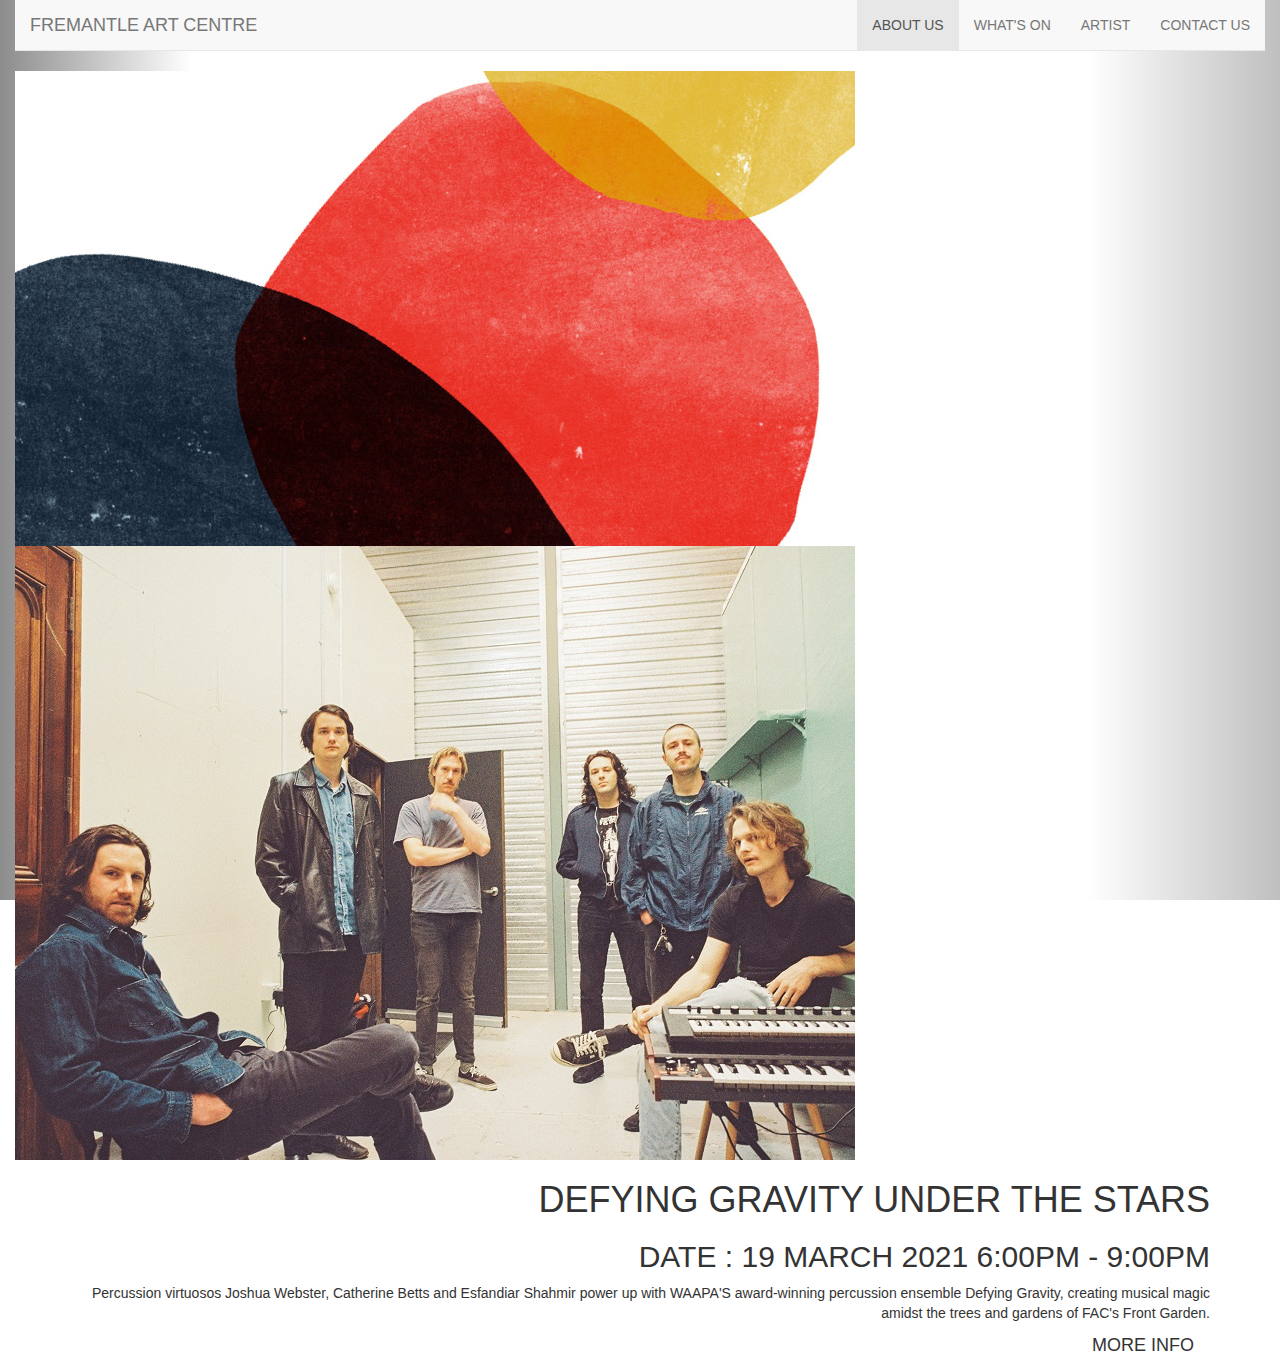
==== index.html @ d081585e "Create index.html" ====
<!DOCTYPE html>
<html lang="en">
<head>
  <title>Bootstrap Example</title>
  <meta charset="utf-8">
  <meta name="viewport" content="width=device-width, initial-scale=1">
  <link rel="stylesheet" href="https://maxcdn.bootstrapcdn.com/bootstrap/3.4.1/css/bootstrap.min.css">
  <script src="https://ajax.googleapis.com/ajax/libs/jquery/3.5.1/jquery.min.js"></script>
  <script src="https://maxcdn.bootstrapcdn.com/bootstrap/3.4.1/js/bootstrap.min.js"></script>
</head>
    
  <body>
      
      <header class="container-fluid ">
          
  <!-- navbar-->
<nav class="navbar navbar-default navbar-static-top">
    <div class="container-fluid">
      <div class="navbar-header">
        <button type="button" class="navbar-toggle collapsed" data-toggle="collapse" data-target="#navbar">
          <span class="sr-only">Toggle navigation</span>
          <span class="icon-bar"></span>
          <span class="icon-bar"></span>
          <span class="icon-bar"></span>
        </button>
              <a class="navbar-brand"> FREMANTLE ART CENTRE
      </a>
      </div>
      
      <div id="navbar" class="navbar-collapse collapse">
        <ul class="nav navbar-nav navbar-right">
          <li class="active"><a href="#">ABOUT US</a></li>
          <li><a href="#">WHAT'S ON</a></li>
           <li><a href="#"> ARTIST</a></li> 
          <li><a href="#">CONTACT US</a></li>
           
        </ul>
      </div>
      <!--/.nav-collapse -->
    </div>
    <!--/.container-fluid -->
  </nav>

  <!-- Carousel  -->
            <!-- Left and right controls -->
  <a class="left carousel-control" href="#myCarousel" data-slide="prev">
    <span class="glyphicon glyphicon-chevron"></span>
    <span class="sr-only">Previous</span>
  </a>
  <a class="right carousel-control" href="#myCarousel" data-slide="next">
    <span class="glyphicon glyphicon-chevron"></span>
    <span class="sr-only">Next</span>
  </a>
          
  <!-- Carousel  -->        
<div id="myCarousel" class="carousel slide" data-ride="carousel">
  <!-- Indicators -->
  <ol class="carousel-indicators">
    <li data-target="#myCarousel" data-slide-to="0" class="active"></li>
    <li data-target="#myCarousel" data-slide-to="1"></li>
    <li data-target="#myCarousel" data-slide-to="2"></li>
  </ol>
    
  <!-- Wrapper for slides -->
  <div class="carousel-inner">
    <div class="item active">
      <img src="images/img1-exhibition.jpg" alt="exhibition">
      </div>
      
    <div class="item">
      <img src="images/img2-event.jpg" alt="events">
      </div>

    <div class="item">
        <img src="images/img3-market.jpg" alt="market">   
    </div>
        </div>
    

    
    
    
     <!-- About Photographer -->
 <img src="images/King-Gizzard-and-the-Lizard-Wizard.jpg" alt="content">
<section class="container-fluid text-right ">
   
    <div class="container grid-2">
        
        <div class="content1">
    <h1> DEFYING GRAVITY UNDER THE STARS</h1>
             <h2>DATE : 19 MARCH 2021
6:00PM - 9:00PM</h2>
            
    <p> Percussion virtuosos Joshua Webster, Catherine Betts and Esfandiar Shahmir power up with WAAPA'S award-winning percussion ensemble Defying Gravity, creating musical magic amidst the trees and gardens of FAC's Front Garden. </p>
            <a href="#" class="btn-1 btn-default btn-lg">MORE INFO</a>
        </div><!--content2-->
    </div><!--grid-2-->
    </section>
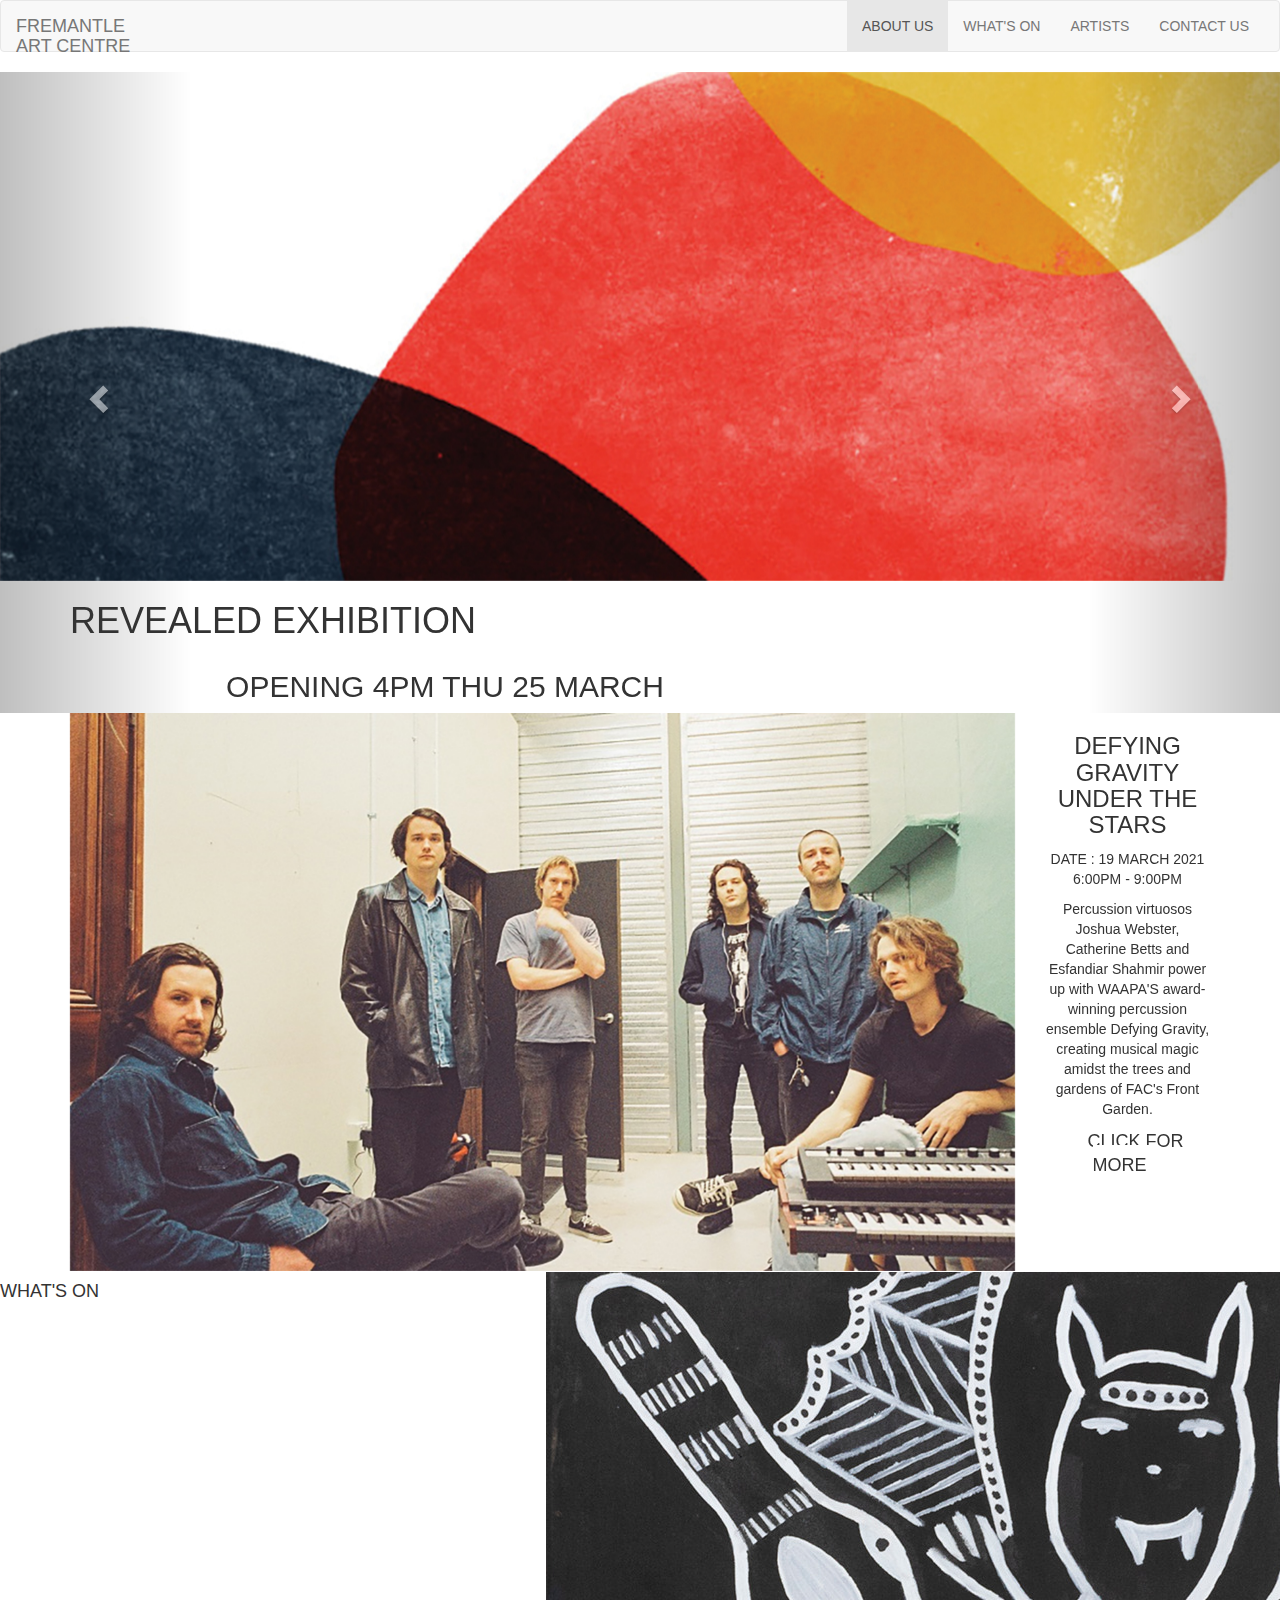
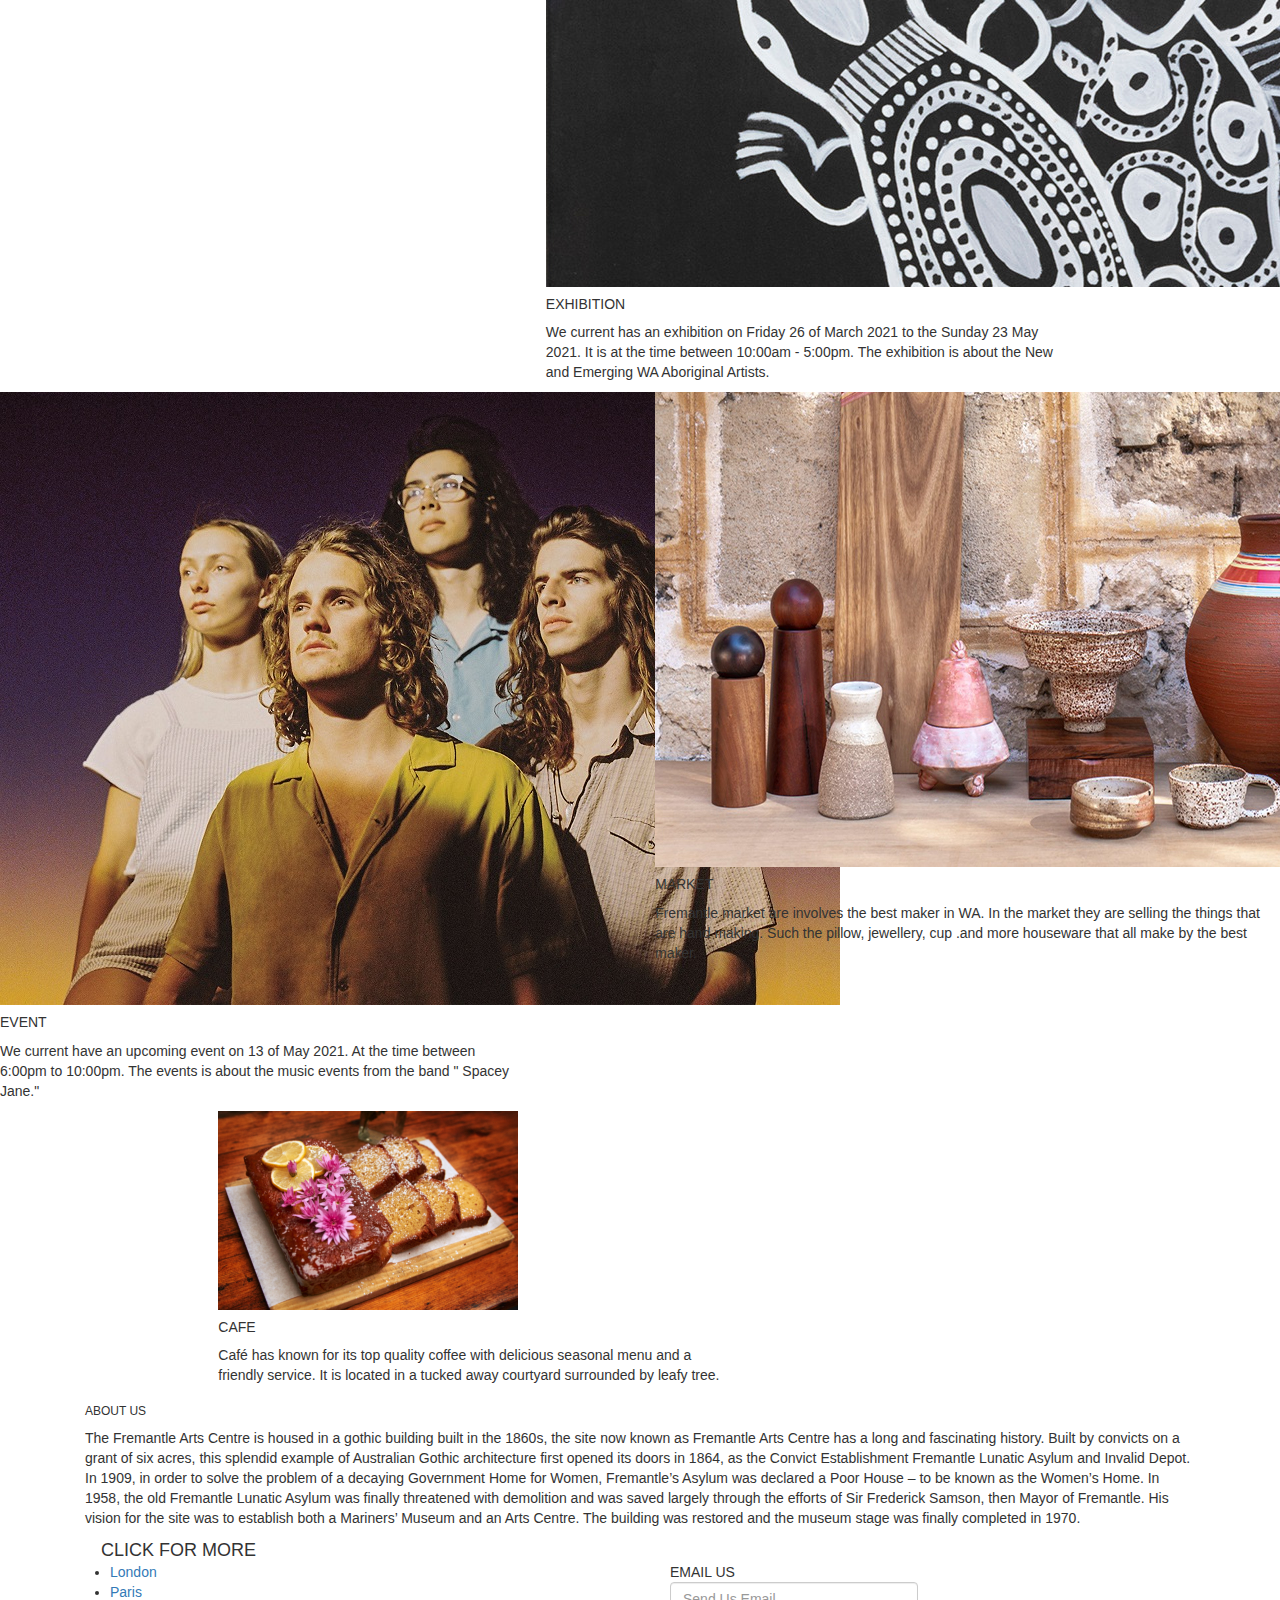
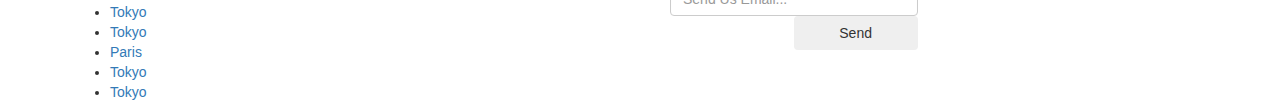
==== commit 2acf51f6: "Update index.html" ====
--- a/index.html
+++ b/index.html
@@ -1,98 +1,213 @@
 <!DOCTYPE html>
 <html lang="en">
 <head>
-  <title>Bootstrap Example</title>
+  <title>Fremantle art centre</title>
   <meta charset="utf-8">
   <meta name="viewport" content="width=device-width, initial-scale=1">
   <link rel="stylesheet" href="https://maxcdn.bootstrapcdn.com/bootstrap/3.4.1/css/bootstrap.min.css">
-  <script src="https://ajax.googleapis.com/ajax/libs/jquery/3.5.1/jquery.min.js"></script>
+  <script src="https://ajax.googleapis.com/ajax/libs/jquery/3.4.1/jquery.min.js"></script>
   <script src="https://maxcdn.bootstrapcdn.com/bootstrap/3.4.1/js/bootstrap.min.js"></script>
+    
+     <link rel="stylesheet" href="style.css">
+    
 </head>
-    
-  <body>
-      
-      <header class="container-fluid ">
-          
-  <!-- navbar-->
-<nav class="navbar navbar-default navbar-static-top">
-    <div class="container-fluid">
-      <div class="navbar-header">
+<body>
+    
+ <!-- navbar-->          
+<nav class="navbar navbar-default">
+  <div class="container-fluid">
+    <div class="navbar-header">
         <button type="button" class="navbar-toggle collapsed" data-toggle="collapse" data-target="#navbar">
-          <span class="sr-only">Toggle navigation</span>
+        <span class="sr-only">Toggle navigation</span>
           <span class="icon-bar"></span>
           <span class="icon-bar"></span>
           <span class="icon-bar"></span>
         </button>
-              <a class="navbar-brand"> FREMANTLE ART CENTRE
-      </a>
-      </div>
+      <a class="navbar-brand" href="#" >FREMANTLE <br>ART CENTRE </a>
+    </div><!-navbar-header -->
       
-      <div id="navbar" class="navbar-collapse collapse">
-        <ul class="nav navbar-nav navbar-right">
-          <li class="active"><a href="#">ABOUT US</a></li>
-          <li><a href="#">WHAT'S ON</a></li>
-           <li><a href="#"> ARTIST</a></li> 
-          <li><a href="#">CONTACT US</a></li>
-           
-        </ul>
-      </div>
-      <!--/.nav-collapse -->
-    </div>
-    <!--/.container-fluid -->
-  </nav>
-
-  <!-- Carousel  -->
-            <!-- Left and right controls -->
-  <a class="left carousel-control" href="#myCarousel" data-slide="prev">
-    <span class="glyphicon glyphicon-chevron"></span>
-    <span class="sr-only">Previous</span>
-  </a>
-  <a class="right carousel-control" href="#myCarousel" data-slide="next">
-    <span class="glyphicon glyphicon-chevron"></span>
-    <span class="sr-only">Next</span>
-  </a>
+       <div id="navbar" class="navbar-collapse collapse">
+    <ul class="nav navbar-nav navbar-right">
+      <li class="active"><a href="#">ABOUT US</a></li>
+      <li><a href="#">WHAT'S ON</a></li>
+      <li><a href="#">ARTISTS</a></li>
+      <li><a href="#">CONTACT US</a></li>
+    </ul>
+  </div><!--nav-collapse -->
+    </div><!--container-fluid -->
+</nav><!--navbar -->
           
-  <!-- Carousel  -->        
+    
+    <!-- Carousel header  -->
 <div id="myCarousel" class="carousel slide" data-ride="carousel">
+    
   <!-- Indicators -->
   <ol class="carousel-indicators">
     <li data-target="#myCarousel" data-slide-to="0" class="active"></li>
     <li data-target="#myCarousel" data-slide-to="1"></li>
     <li data-target="#myCarousel" data-slide-to="2"></li>
-  </ol>
-    
+  </ol> <!-- Carousel Indicators -->
+
+              
   <!-- Wrapper for slides -->
   <div class="carousel-inner">
     <div class="item active">
-      <img src="images/img1-exhibition.jpg" alt="exhibition">
-      </div>
-      
+      <img src="image ps/ps1.jpg" alt="1">
+    </div>
+
     <div class="item">
-      <img src="images/img2-event.jpg" alt="events">
-      </div>
+      <img src="image ps/ps2.jpg" alt="2">
+    </div>
 
     <div class="item">
-        <img src="images/img3-market.jpg" alt="market">   
-    </div>
+      <img src="image ps/ps3.jpg" alt="2">
+    </div>
+  </div> 
+              
+
+  <!-- Left and right controls -->
+  <a class="left carousel-control" href="#myCarousel" data-slide="prev">
+    <span class="glyphicon glyphicon-chevron-left"></span>
+    <span class="sr-only">Previous</span>
+  </a>
+  <a class="right carousel-control" href="#myCarousel" data-slide="next">
+    <span class="glyphicon glyphicon-chevron-right"></span>
+    <span class="sr-only">Next</span>
+  </a>
+     
+    
+    <!--Carousel title--> 
+    <div class="container-fluid" id="title-1">
+        <div class="container">
+        <div class="row">
+            <div class="col-lg-9 bg-1 tag-1">
+                <h1> REVEALED EXHIBITION </h1>
+                </div> <!-- coloumn -->
+            </div> <!-- Row -->
+    </div><!-- Container -->
+        </div> <!-- Container Fluid -->
+    
+        <div class="container-fluid text-center" id="date-2">
+             <div class="container">
+        <div class="row">
+                 <div class="col-lg-8 bg-2 tag-2">
+                <h2><medium>OPENING 4PM THU 25 MARCH</medium> </h2>
+            </div><!-- column -->
+        </div> <!-- Row -->
+    </div><!-- Container -->
+   </div> <!-- Container Fluid -->
+   </div> <!-- Carousel Header -->
+    
+    
+   <!--Upcoming event--> 
+<div class="container-fluid bg-3 text-center">
+    <div class="container">
+        <div class="row">
+<div class="col-lg-10 image-position">
+     <img src="image ps/upcoming1.jpg" class="img-responsive" alt="Image">
+</div><!--col-sm-8-->
+            
+     <div class="col-lg-2"> 
+         <div class="upcoming">
+    <h3>DEFYING GRAVITY <br>UNDER THE STARS </h3>
+         <p id="Dates">DATE : 19 MARCH 2021 <br>6:00PM - 9:00PM</p>
+         <p id="Infos"> Percussion virtuosos Joshua Webster, Catherine Betts and Esfandiar Shahmir power up with WAAPA'S award-winning percussion ensemble Defying Gravity, creating musical magic amidst the trees and gardens of FAC's Front Garden. </p>  
+            <a href="#" class="btn-1 btn-default btn-lg">CLICK FOR MORE</a>
+         </div> <!--upcoming--> 
+       </div><!--col-sm-4-->
+        </div><!--Row-->
+    </div> <!--Container-->
+   </div><!-- Container Fluid -->
+    
+    <div class="col-lg-11">
+    <div class="arrow-down"></div>
+    </div>
+    
+    <!--What's on-->
+  <div class="container-fluid">
+      <div class="row">
+    <div class="row">
+    <div class="col-sm-5" id="whaton"><h4>WHAT'S ON</h4></div>
+    <div class="col-sm-5">
+        <img src="images/revealed-header_small.jpg" class="image-responsive" id="ExhibitionImage">
+        <div class="text-block">
+        <h5 id="title">EXHIBITION</h5>
+        <p id="paragraph">We current has an exhibition on Friday 26 of March 2021 to the Sunday 23 May 2021. It is at the time between 10:00am - 5:00pm. The exhibition is about the New and Emerging WA Aboriginal Artists. </p></div></div>
+        <div class="col-sm-1" id="back-colour"></div>
+    <div class="col-sm-1">
+        <div class="rectangle-1"></div>
         </div>
-    
-
-    
-    
-    
-     <!-- About Photographer -->
- <img src="images/King-Gizzard-and-the-Lizard-Wizard.jpg" alt="content">
-<section class="container-fluid text-right ">
-   
-    <div class="container grid-2">
-        
-        <div class="content1">
-    <h1> DEFYING GRAVITY UNDER THE STARS</h1>
-             <h2>DATE : 19 MARCH 2021
-6:00PM - 9:00PM</h2>
-            
-    <p> Percussion virtuosos Joshua Webster, Catherine Betts and Esfandiar Shahmir power up with WAAPA'S award-winning percussion ensemble Defying Gravity, creating musical magic amidst the trees and gardens of FAC's Front Garden. </p>
-            <a href="#" class="btn-1 btn-default btn-lg">MORE INFO</a>
+  </div>
+      <div class="row">
+    <div class="col-sm-5">
+          <img src="images/SJ_FMH_840x615.jpg" class="image-responsive" id="EventImage">
+        <div class="text-block-1">
+        <h5 id="title">EVENT</h5>
+        <p id="paragraph">We current have an upcoming event on 13 of May 2021. At the time between 6:00pm to 10:00pm. The events is about the music events from the band " Spacey Jane." </p></div></div>
+<div class="col-sm-1" id="back-colour"></div>
+    <div class="col-sm-6">
+        <img src="images/img3-market.jpg" class="image-responsive" id="MarketImage">
+        <div class="text-block-2">
+        <h5 id="title">MARKET</h5>
+        <p id="paragraph">Fremantle market are involves the best maker in WA. In the market they are selling the things that are hand making. Such the pillow, jewellery, cup .and more houseware that all make by the best maker.  </p></div></div></div>
+          
+    <div class="row">
+        <div class="col-sm-1">
+        <div class="rectangle-2"></div>
+        </div>
+        <div class="col-sm-1" id="back-colour"></div>
+    <div class="col-sm-5">
+        <img src="images/DSC7803-300x199.jpg" class="image-responsive" id="CafeImage">
+        <div class="text-block-3">
+        <h5 id="title">CAFE</h5>
+        <p id="paragraph">Café has known for its top quality coffee with delicious seasonal menu and a friendly service. It is located in a tucked away courtyard surrounded by leafy tree. </p></div></div>
+        <div class="col-sm-5">
+        <div class="rectangle-3"></div>
+        </div>
+
+  </div>
+    </div>
+       </div>
+    
+    <!--About-->
+  <section class="container-fluid bg-5 text-left ">
+    <div class="container">
+        <div class="col-md-12">
+            <div class="text-block-4">
+    <h6>ABOUT US</h6>
+    <p id="about-p"> The Fremantle Arts Centre is housed in a gothic building built in the 1860s, the site now known as Fremantle Arts Centre has a long and fascinating history. Built by convicts on a grant of six acres, this splendid example of Australian Gothic architecture first opened its doors in 1864, as the Convict Establishment Fremantle Lunatic Asylum and Invalid Depot. In 1909, in order to solve the problem of a decaying Government Home for Women, Fremantle’s Asylum was declared a Poor House – to be known as the Women’s Home. In 1958, the old Fremantle Lunatic Asylum was finally threatened with demolition and was saved largely through the efforts of Sir Frederick Samson, then Mayor of Fremantle. His vision for the site was to establish both a Mariners’ Museum and an Arts Centre. The building was restored and the museum stage was finally completed in 1970. </p>
+            <a href="#" class="btn-2 btn-default btn-lg">CLICK FOR MORE</a> </div>
         </div><!--content2-->
     </div><!--grid-2-->
-    </section>
+    </section>  
+
+        <!-- footer -->
+    <footer class=" container-fluid text-center">
+        <div class="container">
+            <div class="row">
+        <div class="col-md-6 text-left">
+
+    <ul class="footer">
+      <li><a href="#">London</a></li>
+      <li><a href="#">Paris</a></li>
+      <li><a href="#">Tokyo</a></li>
+    <li><a href="#">Tokyo</a></li>
+        <li><a href="#">Paris</a></li>
+      <li><a href="#">Tokyo</a></li>
+    <li><a href="#">Tokyo</a></li>
+    </ul>
+  
+                </div>
+
+        <div class="col-md-6 text-left">
+            <div class="col-sm-6 form-group">
+            <h7> EMAIL US</h7>
+          <input class="form-control" id="email" name="email" placeholder="Send Us Email..." type="email" required>
+            <button class=" col-sm-6 form-group btn pull-right" type="submit">Send</button>
+                </div>
+             </div>    
+                </div><!--row-->
+             </div> <!--container-->
+    </footer>
+</body>
+</html>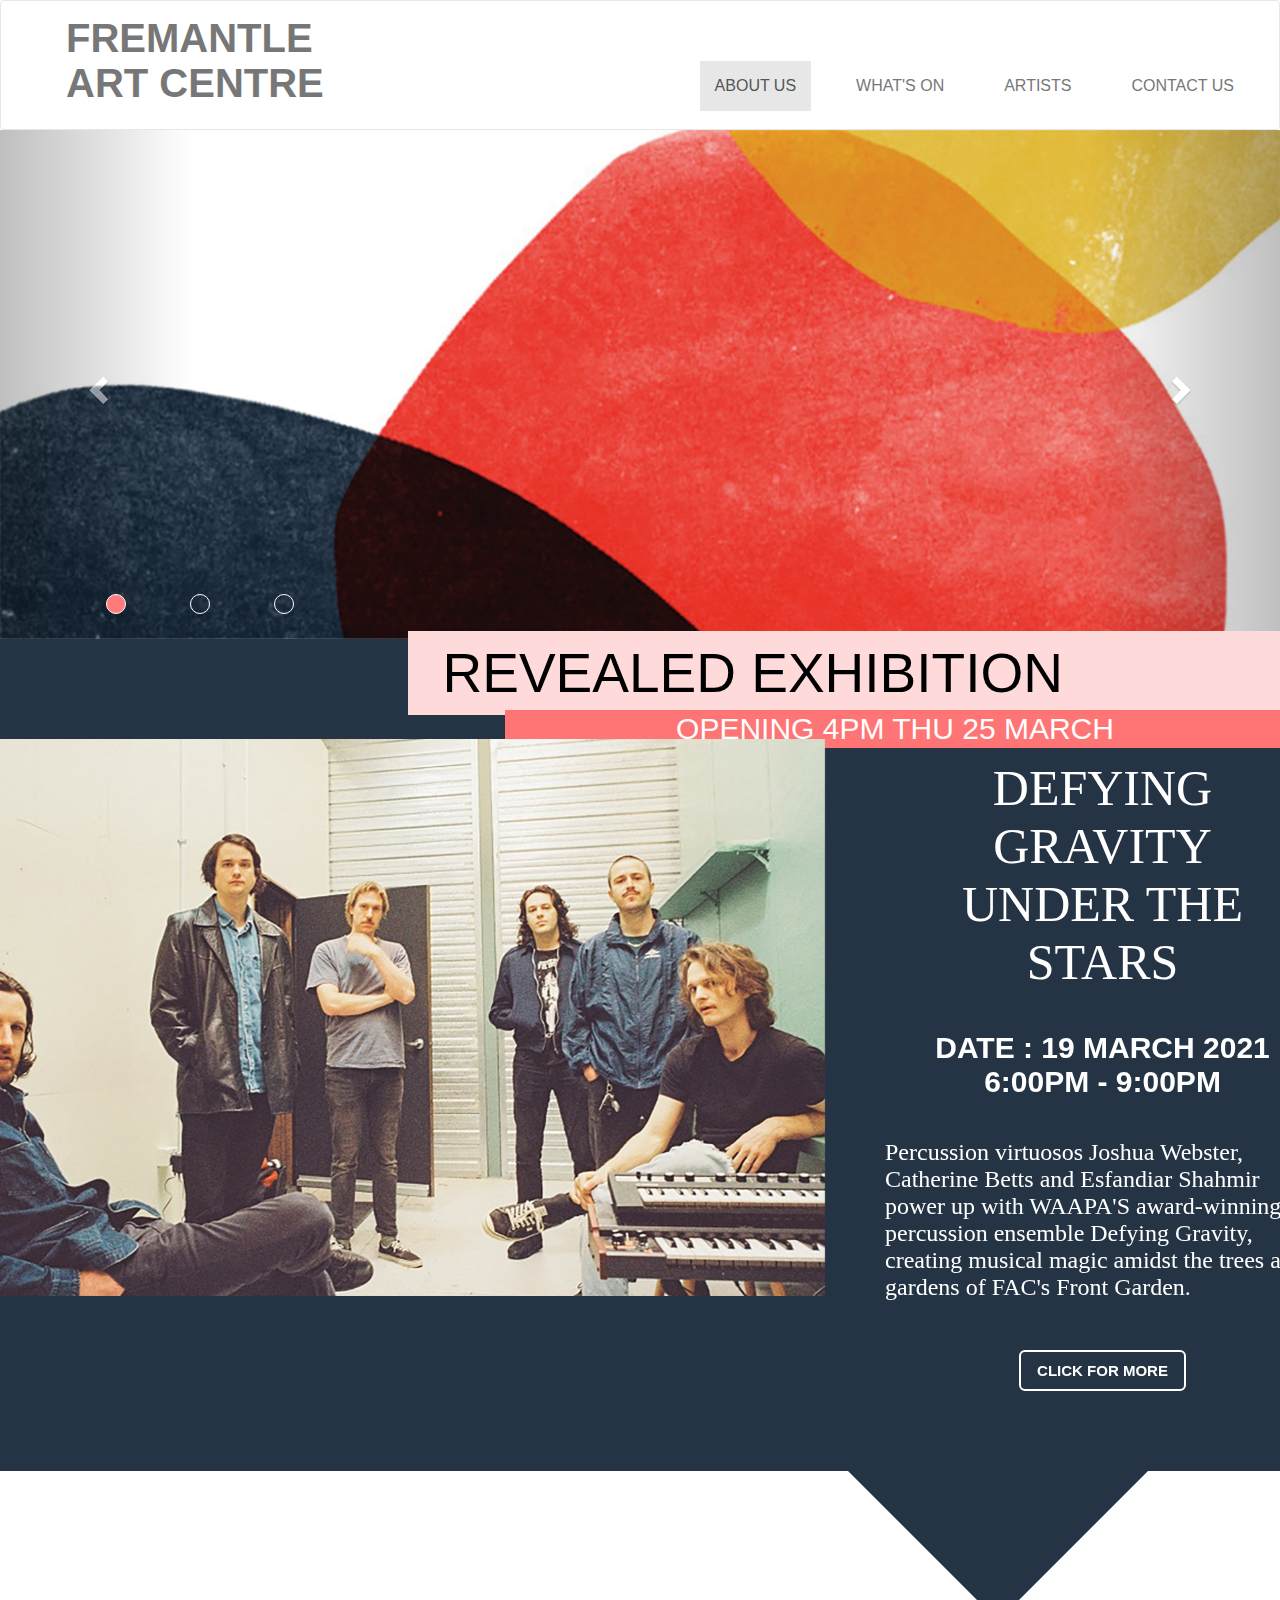
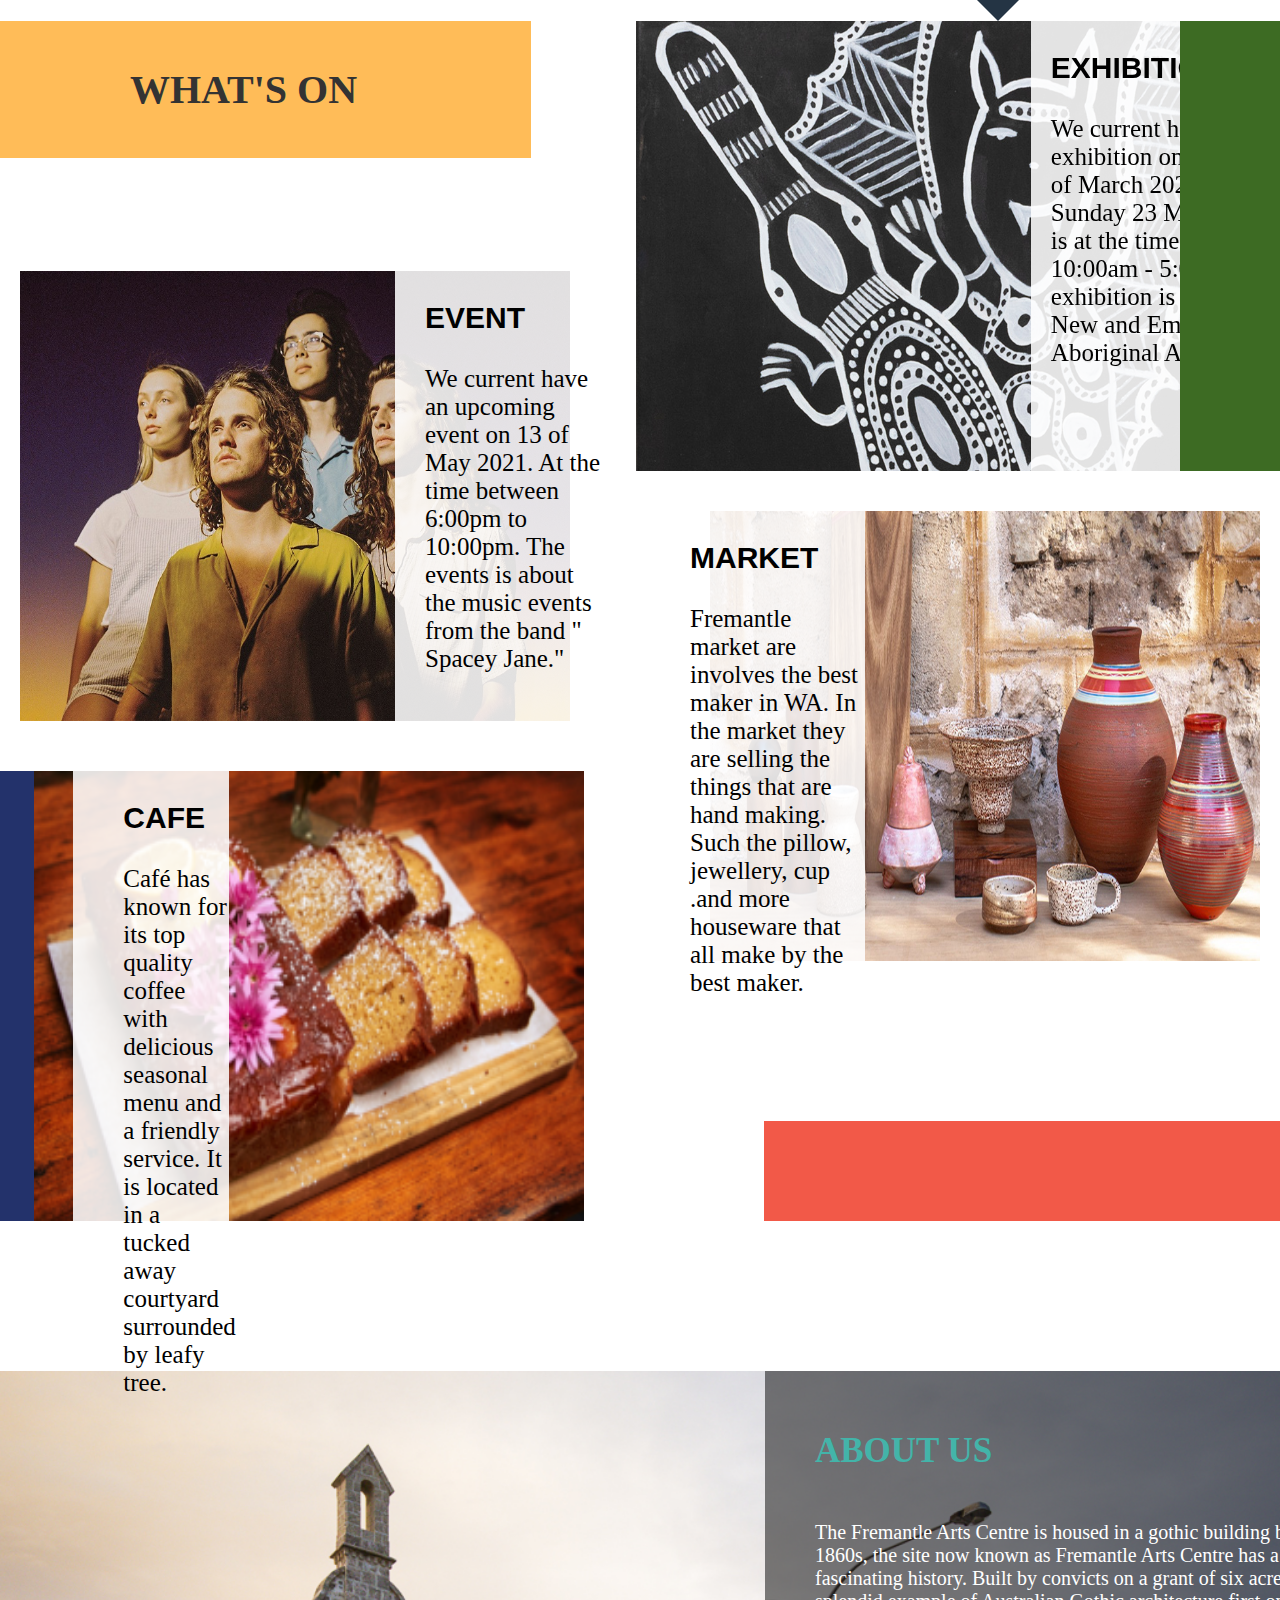
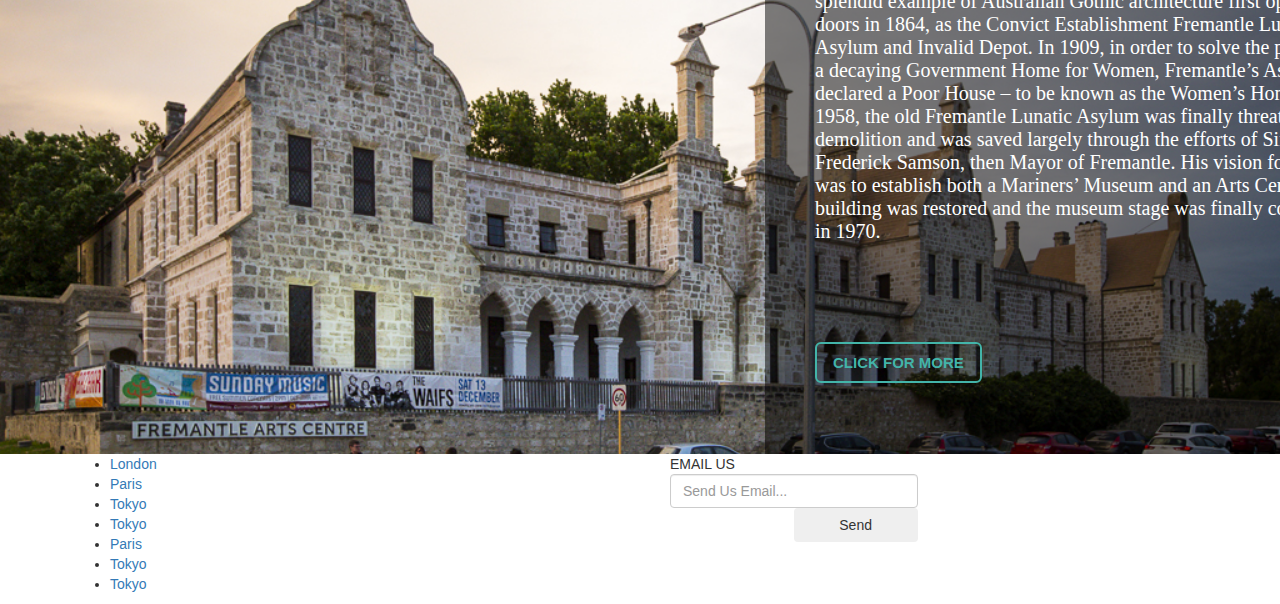
==== commit ea132cbb: "Update index.html" ====
--- a/index.html
+++ b/index.html
@@ -52,15 +52,15 @@
   <!-- Wrapper for slides -->
   <div class="carousel-inner">
     <div class="item active">
-      <img src="image ps/ps1.jpg" alt="1">
+      <img src="imageps/ps1.jpg" alt="1">
     </div>
 
     <div class="item">
-      <img src="image ps/ps2.jpg" alt="2">
+      <img src="imageps/ps2.jpg" alt="2">
     </div>
 
     <div class="item">
-      <img src="image ps/ps3.jpg" alt="2">
+      <img src="imageps/ps3.jpg" alt="2">
     </div>
   </div> 
               
@@ -104,7 +104,7 @@
     <div class="container">
         <div class="row">
 <div class="col-lg-10 image-position">
-     <img src="image ps/upcoming1.jpg" class="img-responsive" alt="Image">
+     <img src="imageps/upcoming1.jpg" class="img-responsive" alt="Image">
 </div><!--col-sm-8-->
             
      <div class="col-lg-2"> 
--- a/style.css
+++ b/style.css
@@ -0,0 +1,299 @@
+/*nav bar */
+.navbar {
+    padding-left:50px;
+    margin-bottom:0px;
+    height:130px;
+    background-color: white;
+    color:black;
+}
+/* DEMO example styles for logo image */
+.navbar-brand{
+    position: absolute; 
+    font: bold 40px Calibri,sans-serif;
+    color:black;
+}
+/*nav bar logo */
+nav li{
+    position:absolute;
+    margin-right:50px;
+    margin:0px 15px;
+    margin-top: 60px;
+    font: normal 16px Calibri,sans-serif;    
+}
+
+/*carousel*/
+.carousel-controls{
+ position:relative; 
+  width:100px;
+  margin:0 auto;
+}
+.carousel-indicators{
+   left:200px;
+    bottom: 10px;
+}
+.carousel-indicators li, .carousel-indicators li.active {
+    margin: 0px 30px;
+    height:20px;
+    width:20px;
+}
+.carousel-indicators li.active{
+    background-color:#FF7B7B;
+}
+/*carousel*/
+
+/*carouseltitle*/
+#title-1{
+    position:absolute;
+    top:501px;
+    right:-20px   
+}
+#date-2{
+    position:absolute;
+    top:580px;
+    right:-20px;
+}
+.tag-1{
+    float:right; 
+}
+.tag-2{
+    float:right; 
+}   
+.bg-1{
+    background-color:#FFDADA; 
+}
+h1{
+   font: normal 55px Segoe UI,sans-serif;
+    color:black;
+     margin:0px;
+    padding:10px;
+    padding-left:10px;
+    margin-left:10px;
+    text-align:left;
+}
+.bg-2{
+    background-color: #FF7474
+}
+h2{
+   font: normal 30px Segoe UI,sans-serif;
+    color:white;
+    margin:0px;
+    padding:2px;
+}
+/*carousel title*/
+
+/*upcoming event*/
+.image-position{
+    position:relative;
+    padding-top: 100px;
+    padding-bottom:100px;
+    margin-left:-190px;
+    float:left;   
+}
+.bg-3{
+    background-color: #243444   
+}
+.upcoming{
+    position:relative;
+    padding-top:100px;
+    padding-bottom:90px;
+    margin-right:-300px;
+    margin-left:30px;
+   color:white
+} 
+h3{
+    font:normal 50px SimSun-ExtB, serif;
+    padding-bottom:30px;
+}
+#Dates{
+   font:bold 30px Segoe UI, sans-serif;
+   padding-bottom: 30px; 
+}
+#Infos{
+   font:normal 24px SimSun-ExtB, serif;
+    padding-bottom: 50px; 
+    text-align:left;   
+}
+.btn-1{
+    background-color:transparent;
+    border: 2px solid white;
+    font:bold 15px Segoe UI, sans-serif;
+    color:white;
+    text-align: center;
+}
+.arrow-down {
+  width: 150px;
+    height: 150px;
+    border-left: 150px solid transparent;
+    border-right: 150px solid transparent;
+    border-top: 150px solid #243444;
+    float:right;
+    margin-right: 10px;
+}
+/*upcoming event*/
+
+/*what's on*/
+#whaton{
+    background-color:#FFBC58;
+    padding:20px;
+}
+h4{
+   font:bold 40px SimSun-ExtB, serif;
+    text-align:left;
+    padding-left: 100px;
+    margin: 25px;
+}
+
+/* images */
+#ExhibitionImage{
+    position:relative;
+    height:450px;
+    left:90px;
+    width:550px;
+}
+#EventImage{
+    position:relative;
+    top: -200px;
+    left: 20px;
+    height:450px;
+    width:550px;
+}
+#MarketImage{
+    position:relative;
+    float:right;
+    top: 40px;
+    right:20px;
+    height:450px;
+    width:550px;    
+}
+#CafeImage{
+    position:relative;
+    float:right;
+    top: -150px;
+    right:150px;
+    height:450px;
+    width:550px;
+}
+
+/* Text Block */
+.text-block {
+  position: absolute;
+  top:0px;
+  left: 500px;
+  bottom: 0px;
+  padding-right:10px;
+  padding-left:20px;
+    height:450px;
+  background: rgba(255, 255, 255, 0.87);
+  color: black; 
+}
+.text-block-1{
+  position: absolute;
+  top:-200px;
+  left: 410px;
+  bottom: 0px;
+  padding-right:0px;
+  padding-left:30px;
+    height:450px;
+  background: rgba(255, 255, 255, 0.87);
+  color: black;    
+}
+.text-block-2{
+  position: absolute;
+  top:40px;
+  left: 0px;
+  right:430px;
+  bottom: 0px;
+  padding-right:0px;
+  padding-left:50px;
+  height:450px;
+  background: rgba(255, 255, 255, 0.87);
+  color: black;   
+}
+.text-block-3{
+  position: absolute;
+  top:-150px;
+  left: -130px;
+  right:520px;
+  bottom: 0px;
+  padding-right:0px;
+  padding-left:50px;
+  height:450px;
+  background: rgba(255, 255, 255, 0.87);
+  color: black;   
+}
+
+/* text */
+#title{
+    font: bold 30px Segoe UI, sans-serif;
+    padding:20px;
+    padding-right: 80px;
+    padding-left:0px;
+}
+#paragraph{
+    font: normal 25px SimSun-ExtB, serif;
+    padding-bottom:10px;
+}
+
+/* rectagle block */
+.rectangle-1 {
+  height: 450px;
+  width: 100px;
+  background-color: #3D6B23;
+  float:right; 
+}
+.rectangle-2 {
+  position:relative;
+  top:-150px;
+  height: 450px;
+  width: 100px;
+  background-color: #23326B;
+  float:left; 
+}
+.rectangle-3 {
+  position:relative;
+  top:200px;
+  height: 100px;
+  width: 850px;
+  background-color: #F25948;
+  float:bottom;
+}
+/*what's on*/
+
+/*About us*/
+.bg-5{
+    background-image:url(images/168-FAC-Bazaar-141205-Jessica-Wyld.jpg);
+    background-size:cover;
+    background-repeat: no-repeat;
+    height:683px;
+    width:auto;
+}
+.text-block-4{
+  position: relative;
+  float:right;
+  left:220px;
+  padding:50px;
+  padding-right:50px;
+  padding-left:50px;
+  width: 650px;
+  height:683px;
+  background: rgba(0, 0, 0, 0.5);
+  color: white;     
+}
+h6{
+    font: bold 35px SimSun-ExtB, serif;
+    padding:40px;
+    padding-left:0px;
+    padding-top:0px;
+    color:#43B4A9;
+}
+#about-p{
+    font: normal 20px SimSun-ExtB, serif;
+    padding-bottom: 100px;
+}
+.btn-2{
+    background-color:transparent;
+    border: 2px solid #43B4A9;
+    font:bold 15px Segoe UI, sans-serif;
+    color:#43B4A9;
+    text-align: center;    
+}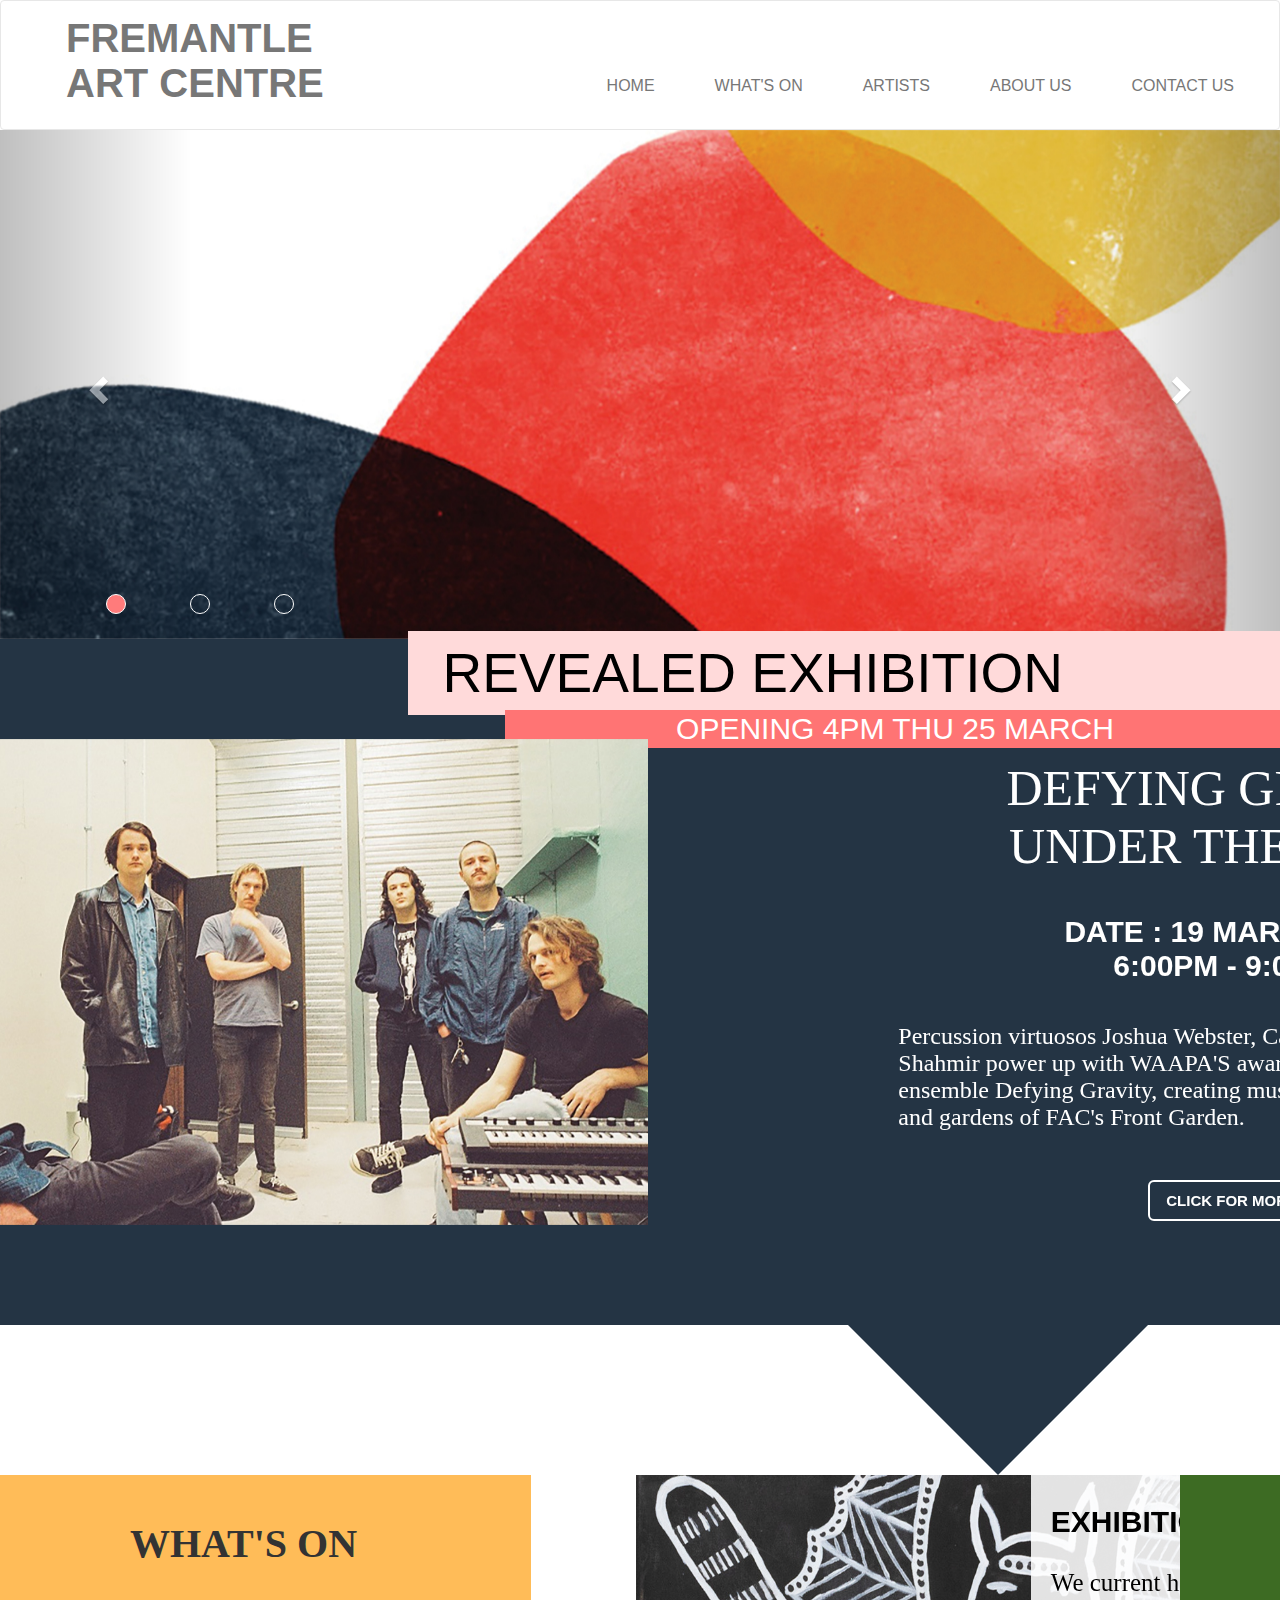
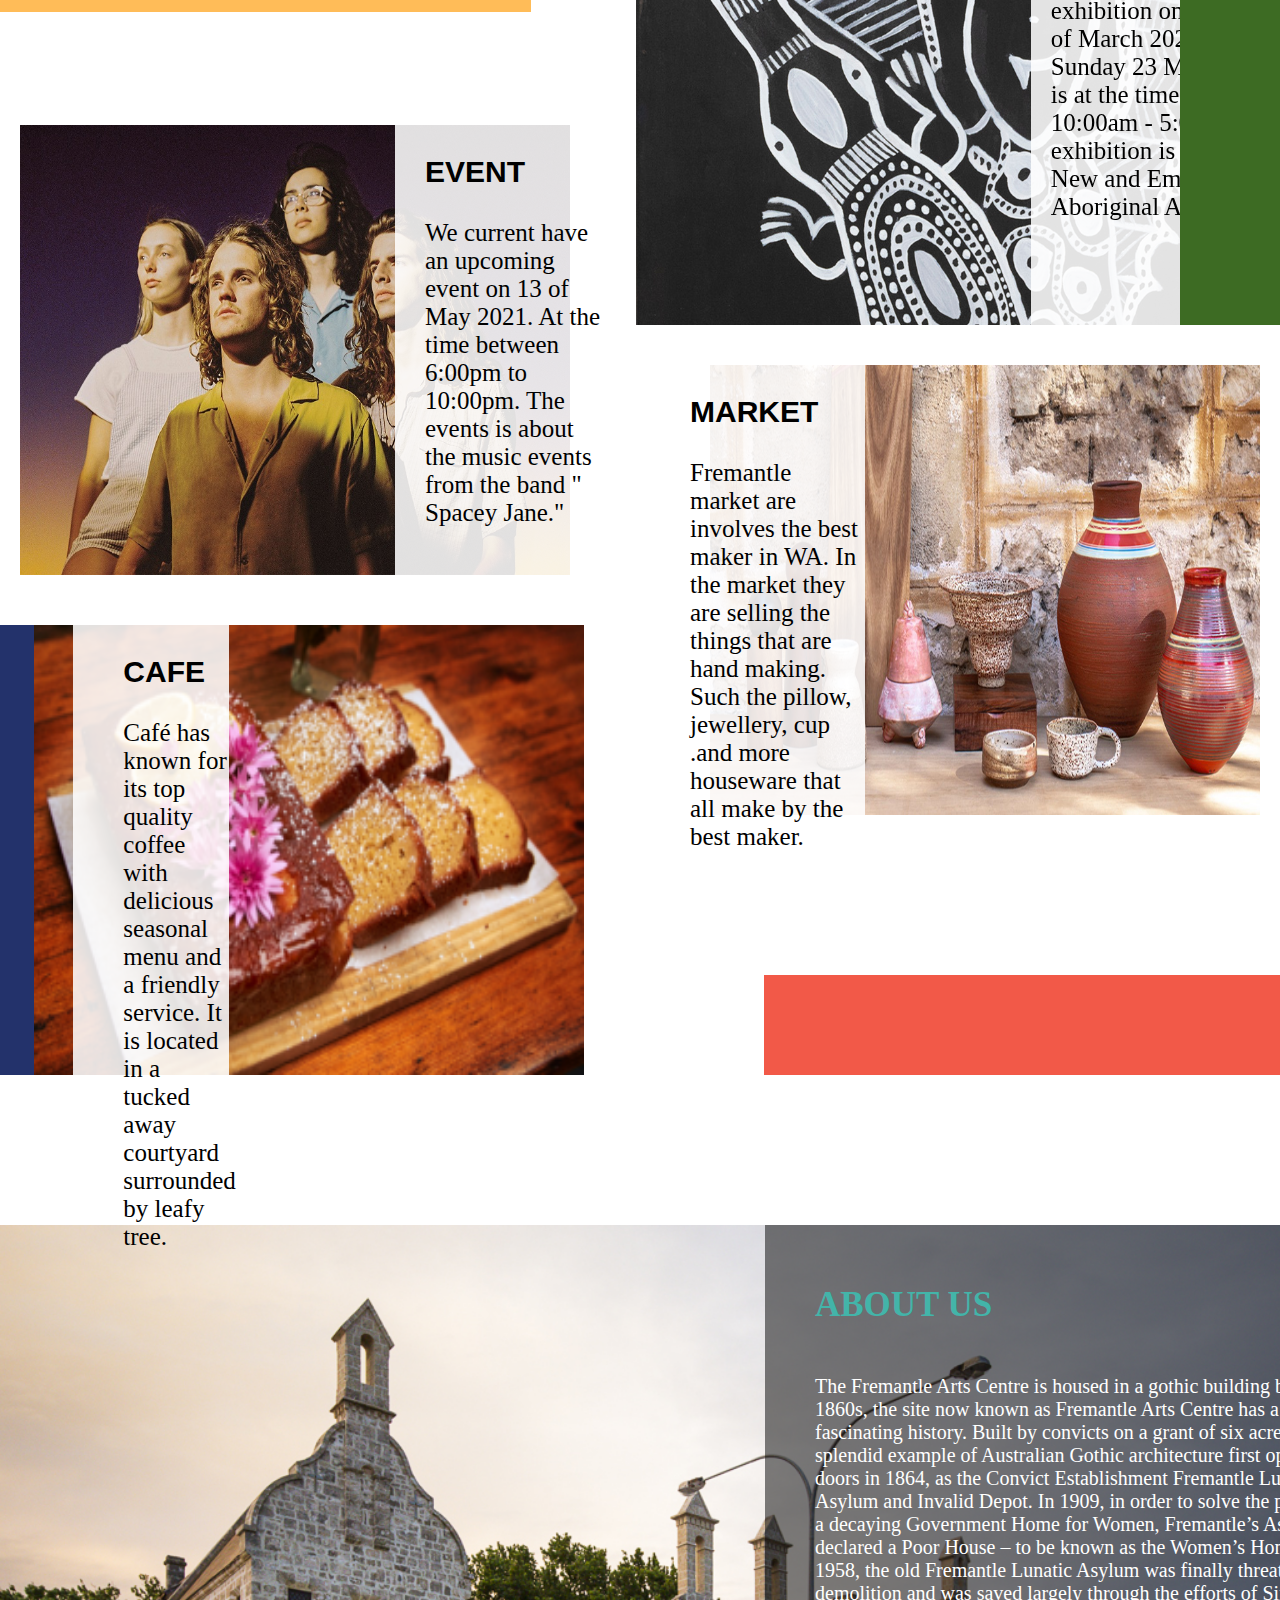
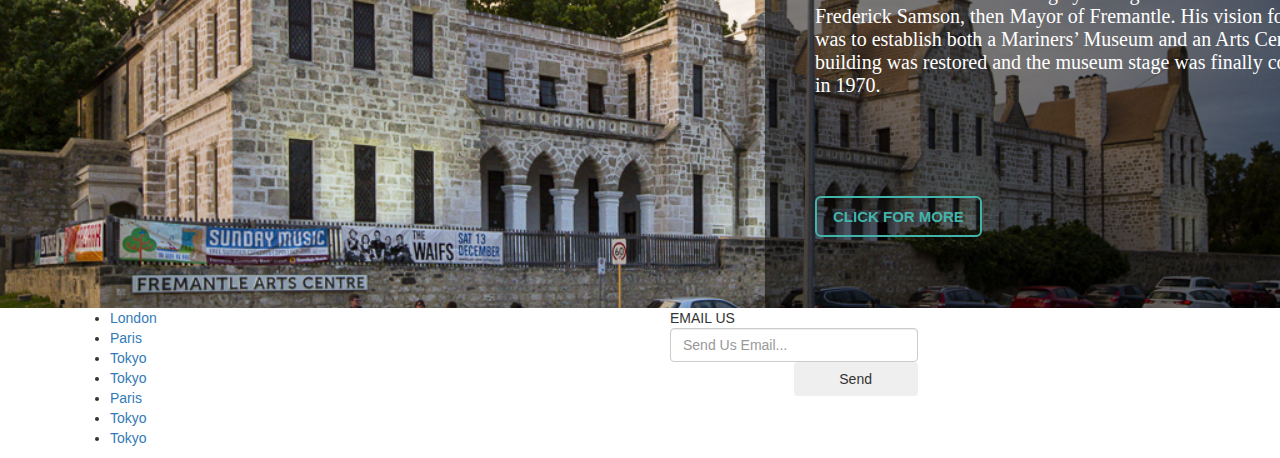
==== commit 1da13e16: "Update index.html" ====
--- a/index.html
+++ b/index.html
@@ -28,9 +28,10 @@
       
        <div id="navbar" class="navbar-collapse collapse">
     <ul class="nav navbar-nav navbar-right">
-      <li class="active"><a href="#">ABOUT US</a></li>
-      <li><a href="#">WHAT'S ON</a></li>
+      <li><a href="file:///C:/Users/zhang/Documents/GitHub/fremantle-art-centre-web/index.html">HOME</a></li>    
+         <li><a href="#">WHAT'S ON</a></li>
       <li><a href="#">ARTISTS</a></li>
+        <li><a href="#">ABOUT US</a></li>
       <li><a href="#">CONTACT US</a></li>
     </ul>
   </div><!--nav-collapse -->
@@ -101,20 +102,19 @@
     
    <!--Upcoming event--> 
 <div class="container-fluid bg-3 text-center">
-    <div class="container">
         <div class="row">
-<div class="col-lg-10 image-position">
-     <img src="imageps/upcoming1.jpg" class="img-responsive" alt="Image">
-</div><!--col-sm-8-->
+<div class="col-lg-8 ">
+     <img src="imageps/upcoming1.jpg" class="img-responsive image-position" alt="Image" style="width:100%">
+</div><!--col-lg-8-->
             
-     <div class="col-lg-2"> 
+     <div class="col-lg-4"> 
          <div class="upcoming">
     <h3>DEFYING GRAVITY <br>UNDER THE STARS </h3>
          <p id="Dates">DATE : 19 MARCH 2021 <br>6:00PM - 9:00PM</p>
          <p id="Infos"> Percussion virtuosos Joshua Webster, Catherine Betts and Esfandiar Shahmir power up with WAAPA'S award-winning percussion ensemble Defying Gravity, creating musical magic amidst the trees and gardens of FAC's Front Garden. </p>  
             <a href="#" class="btn-1 btn-default btn-lg">CLICK FOR MORE</a>
          </div> <!--upcoming--> 
-       </div><!--col-sm-4-->
+       </div><!--col-lg-4-->
         </div><!--Row-->
     </div> <!--Container-->
    </div><!-- Container Fluid -->
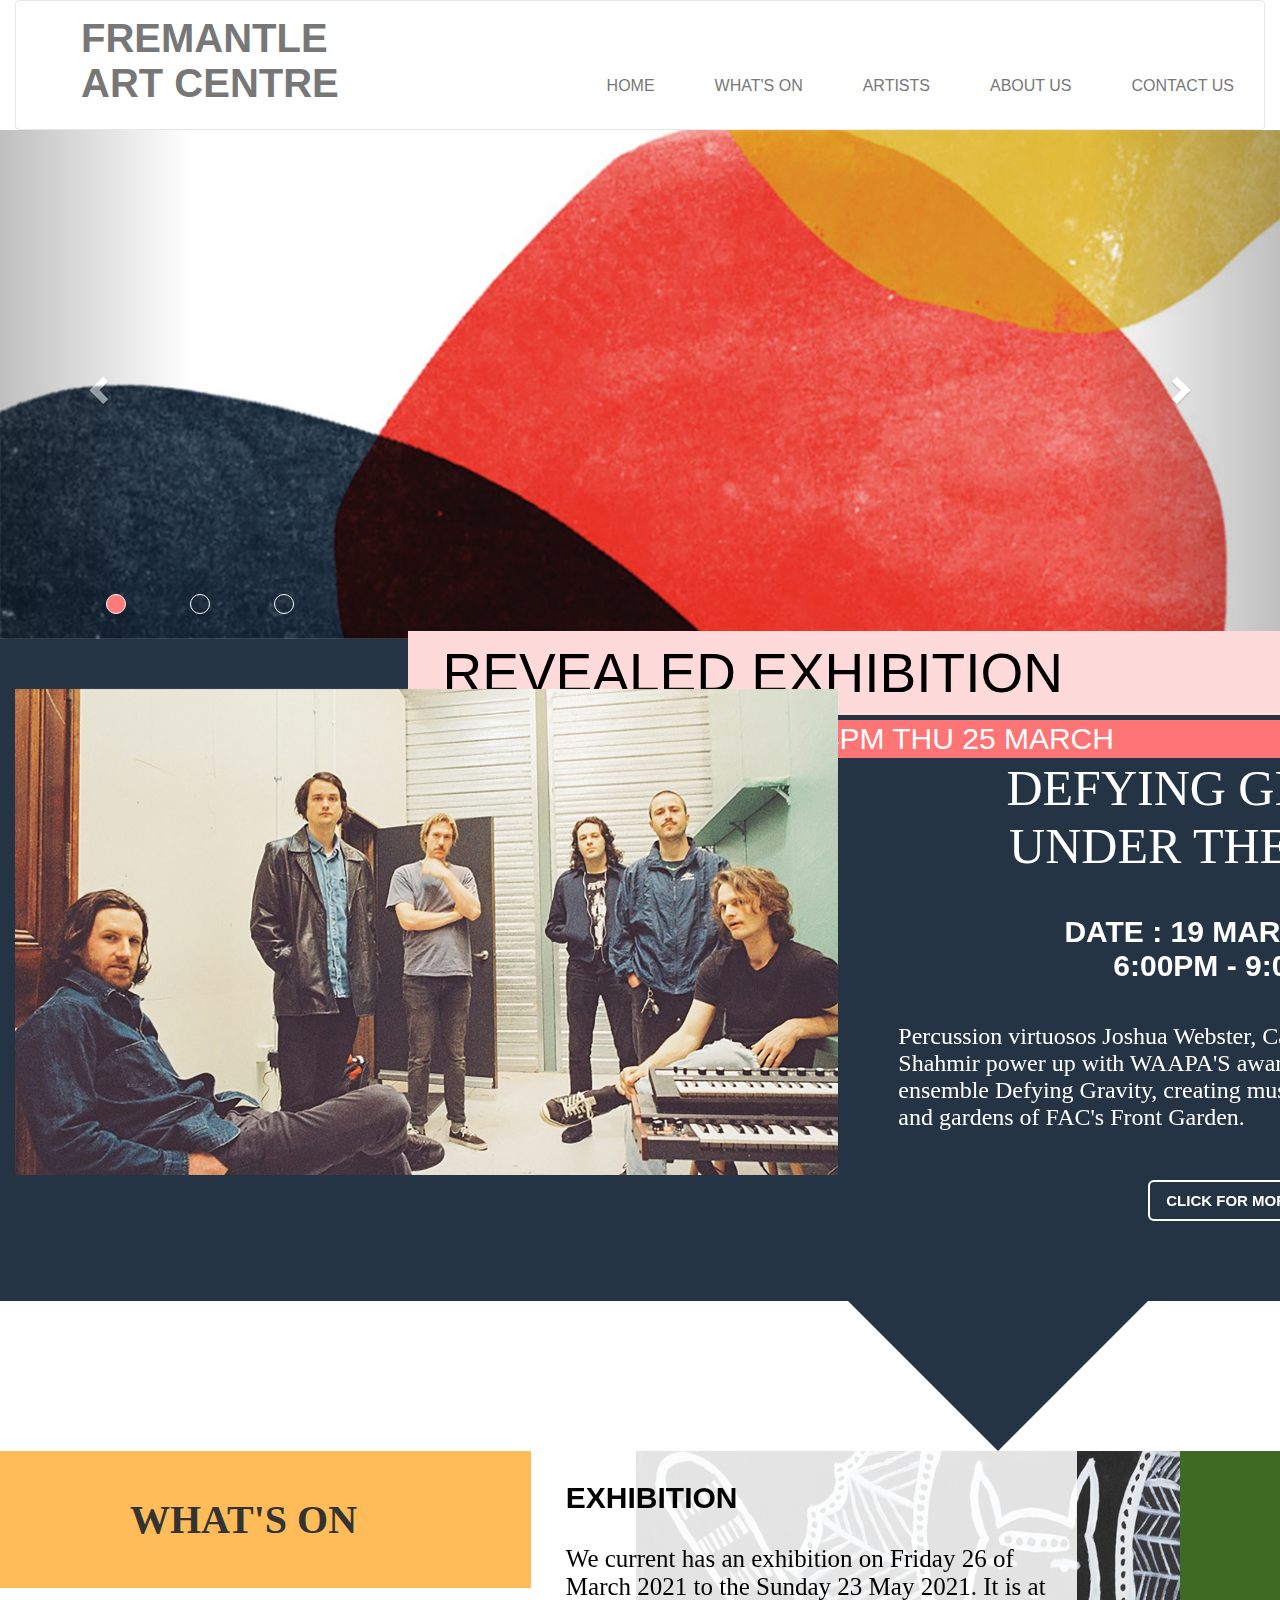
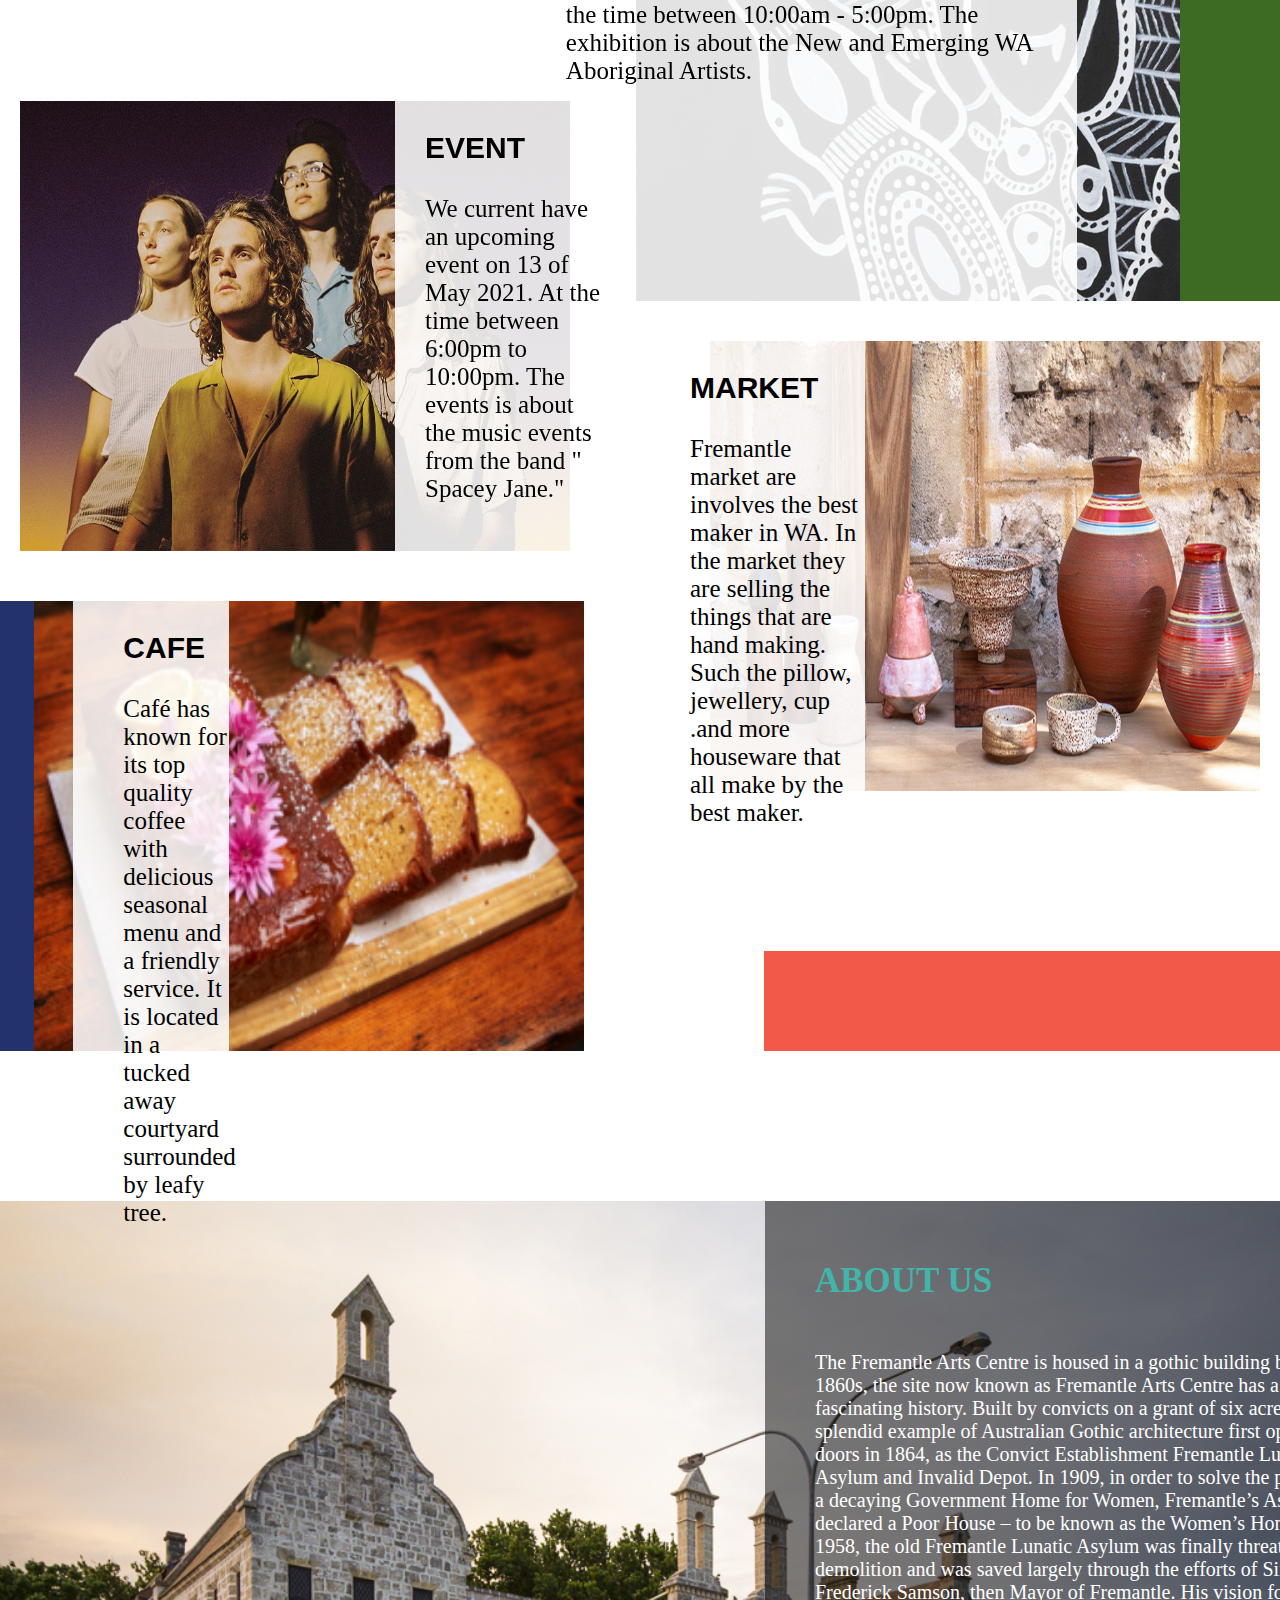
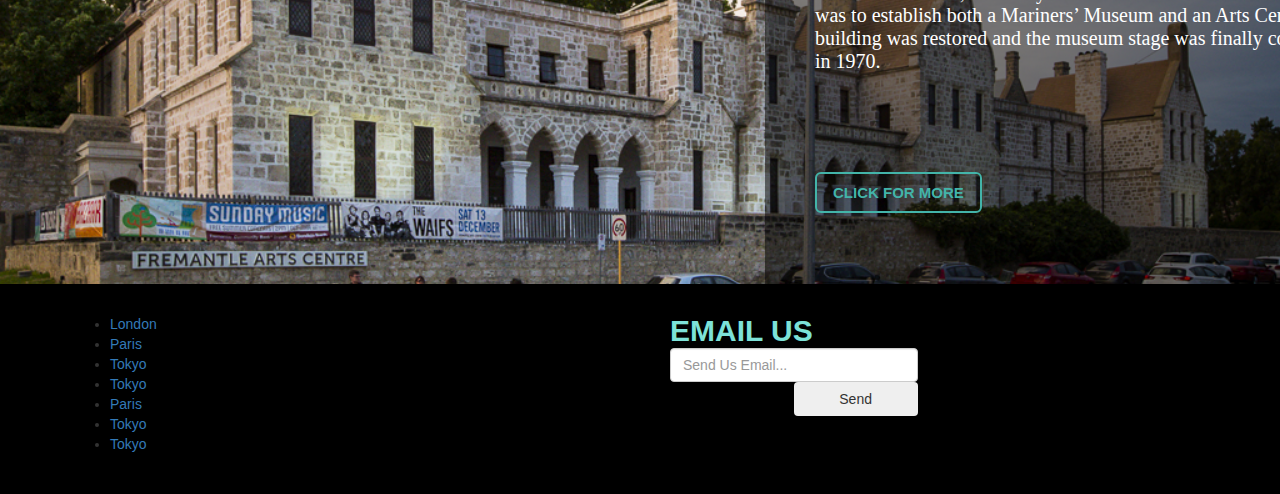
==== commit 82904afa: "Update index.html" ====
--- a/index.html
+++ b/index.html
@@ -13,9 +13,9 @@
 </head>
 <body>
     
- <!-- navbar-->          
+ <!-- navbar--> 
+     <header class="container-fluid">
 <nav class="navbar navbar-default">
-  <div class="container-fluid">
     <div class="navbar-header">
         <button type="button" class="navbar-toggle collapsed" data-toggle="collapse" data-target="#navbar">
         <span class="sr-only">Toggle navigation</span>
@@ -35,8 +35,8 @@
       <li><a href="#">CONTACT US</a></li>
     </ul>
   </div><!--nav-collapse -->
-    </div><!--container-fluid -->
 </nav><!--navbar -->
+    </header><!--container-fluid -->
           
     
     <!-- Carousel header  -->
@@ -117,7 +117,6 @@
        </div><!--col-lg-4-->
         </div><!--Row-->
     </div> <!--Container-->
-   </div><!-- Container Fluid -->
     
     <div class="col-lg-11">
     <div class="arrow-down"></div>
@@ -209,5 +208,10 @@
                 </div><!--row-->
              </div> <!--container-->
     </footer>
+    
+    
+      <script src="https://ajax.googleapis.com/ajax/libs/jquery/3.4.1/jquery.min.js"></script>
+  <script src="https://maxcdn.bootstrapcdn.com/bootstrap/3.4.1/js/bootstrap.min.js"></script>
+
 </body>
 </html>--- a/style.css
+++ b/style.css
@@ -83,11 +83,8 @@
 
 /*upcoming event*/
 .image-position{
-    position:relative;
-    padding-top: 100px;
-    padding-bottom:100px;
-    margin-left:-190px;
-    float:left;   
+    float:left;
+    width:60%;
 }
 .bg-3{
     background-color: #243444   
@@ -178,7 +175,7 @@
 .text-block {
   position: absolute;
   top:0px;
-  left: 500px;
+  left: 500p0x;
   bottom: 0px;
   padding-right:10px;
   padding-left:20px;
@@ -296,4 +293,88 @@
     font:bold 15px Segoe UI, sans-serif;
     color:#43B4A9;
     text-align: center;    
+}
+
+/*footer*/
+footer{
+    background-color:black;
+    padding:30px;
+}
+.footer{
+    font: white;
+}
+
+h7{
+   font:bold 30px Segoe UI, sans-serif;
+   color:#7DE2D8 
+}
+
+
+@media only screen and (max-width:2100px){
+    
+.image-position{
+    margin-top:50px;
+}
+    .tag-1{
+        margin-top:140px;
+    }
+    .tag-2{
+        margin-top:150px;
+    }
+}
+@media only screen and (max-width:1600px){
+  .image-position{
+    margin-top:50px;
+}
+    .tag-1{
+        margin-top:0px;
+    }
+    .tag-2{
+        margin-top:10px;
+    }
+}  
+
+@media only screen and (max-width:1200px){
+   .image-position{
+    margin-top:50px;
+}
+    .tag-1{
+        margin-top:-100px;
+    }
+    .tag-2{
+        margin-top:-100px;
+    }
+}  
+@media only screen and (max-width:800px){
+     h1{
+        font: normal 35px Segoe UI,sans-serif;
+    }  
+    h2{
+       font: normal 25px Segoe UI,sans-serif; 
+    }   
+  
+        .tag-1{
+        margin-top:-280px;
+    }
+    .tag-2{
+        margin-top:-300px;
+    }
+}
+} 
+@media only screen and (max-width:600px){
+    .image-position{
+    margin-top:50px;
+}
+    h1{
+        font: normal 25px Segoe UI,sans-serif;
+    }  
+    h2{
+       font: normal 15px Segoe UI,sans-serif; 
+    }
+        .tag-1{
+        margin-top:-370px;
+    }
+    .tag-2{
+        margin-top:-400px;
+    }
 }